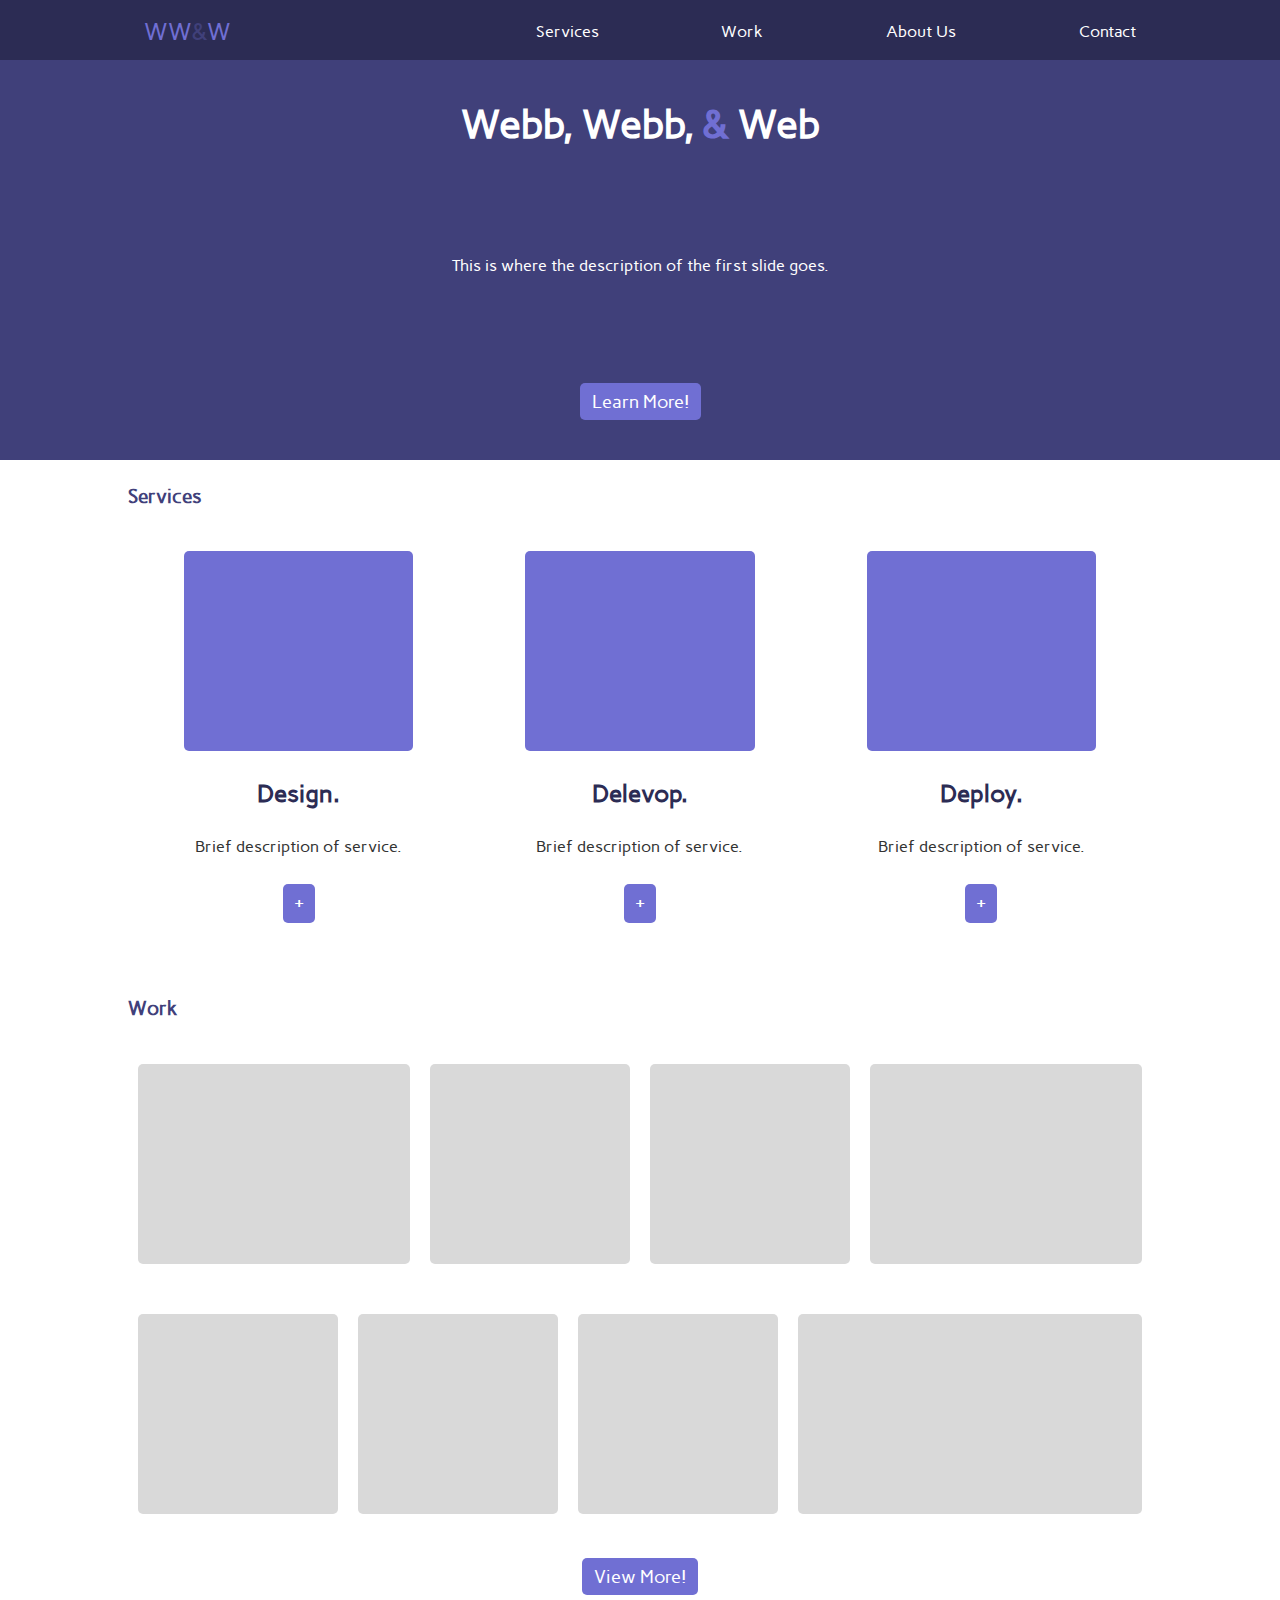
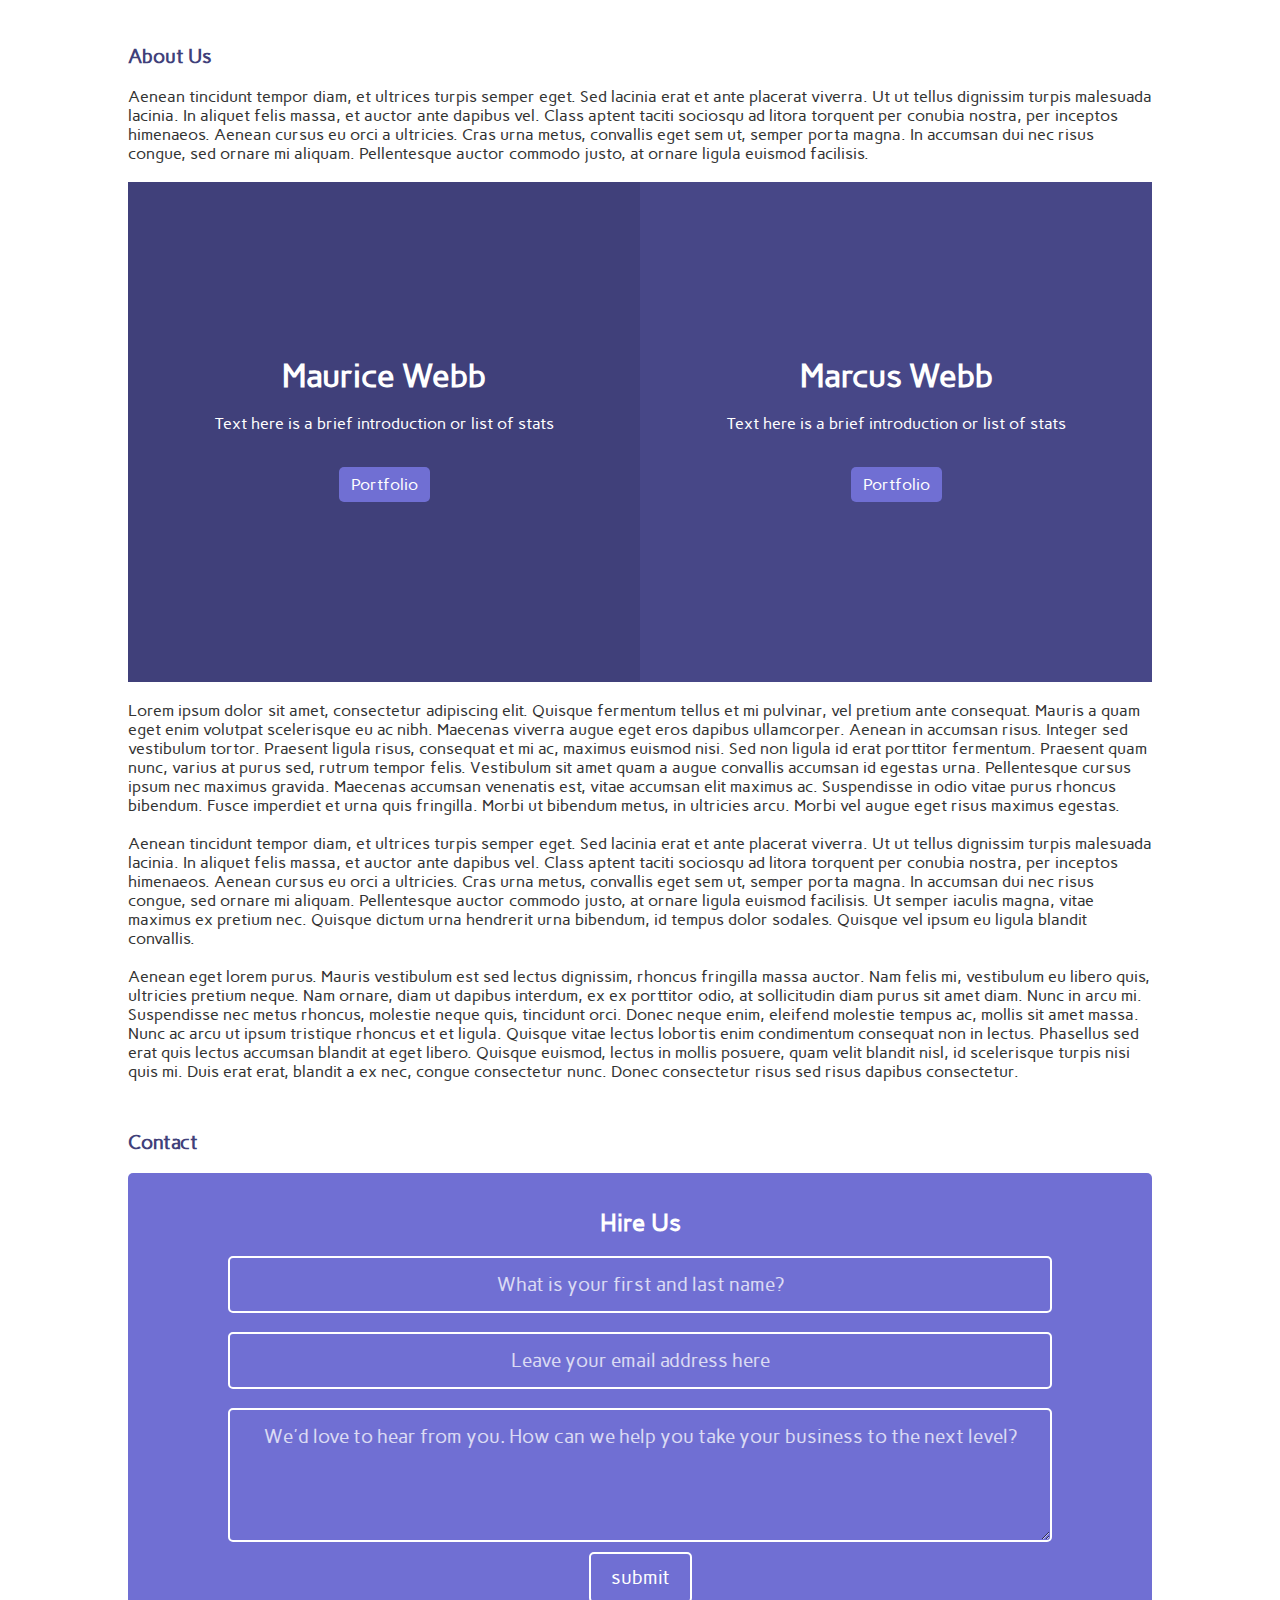
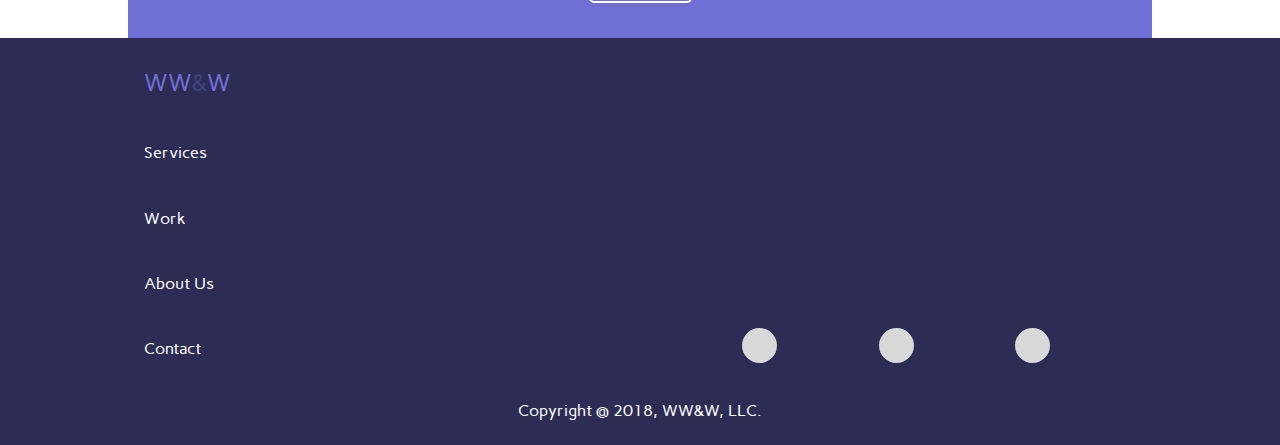
==== app.html @ f1827fb0 "update html jump link tags and sass/css for section>h3<a tag properties" ====
<!DOCTYPE html>
<html lang="en">
  <head>
    <meta charset="UTF-8">
    <meta name="viewport" content="width=device-width, initial-scale=1.0">
    <meta http-equiv="X-UA-Compatible" content="ie=edge">
    <link rel="stylesheet" href="sass/app.css">
    <link href="https://fonts.googleapis.com/css?family=Carme|Raleway" rel="stylesheet">
		  <link rel="stylesheet" href="https://use.fontawesome.com/releases/v5.0.13/css/all.css" integrity="sha384-DNOHZ68U8hZfKXOrtjWvjxusGo9WQnrNx2sqG0tfsghAvtVlRW3tvkXWZh58N9jp" crossorigin="anonymous">
  <link rel="stylesheet" href="https://use.fontawesome.com/releases/v5.1.0/css/all.css" integrity="sha384-lKuwvrZot6UHsBSfcMvOkWwlCMgc0TaWr+30HWe3a4ltaBwTZhyTEggF5tJv8tbt" crossorigin="anonymous">
    <title>Document</title>
  </head>
  <body>

    <div class="wrapper">
      <section class="header">

        <ul class="centered">
          <li><a href="#"><!-- <img> --> WW<span>&</span>W</a></li>
          <br>
          <li><a href="#Services">Services</a></li>
          <li><a href="#Gallery">Work</a></li>
          <li><a href="#AboutUs">About Us</a></li>
          <li><a href="#Contact">Contact</a></li>
        </ul>

      </section>

      <section class="hero">
        
        <figure class="slider">
        
          <ul>
          
            <li class="slide-1">
            
              <div class="centered">
                
                <h3>Webb, Webb, <span>&</span> Web</h3>
                <br>
                <p>This is where the description of the first slide goes.</p>
                <br>
                <a href="#AboutUs" id="s1-b">Learn More!</a>
              
              </div>
            
            </li>
          
          </ul>
        
        </figure>

      </section>
      <section class="services">
      
        <h3 class="centered"><a name="Services"></a>Services</h3>
        <br>
        <ul class="centered">
        
          <li class="s-card-1">

            <div class="centered">
              <i class="fas fa-drafting-compass fa-7x"></i>
            </div>
              <h4 class="centered">Design.</h4>
              <p class="centered">Brief description of service.</p>
              <button>+</button>
          
            </li>
          
          <li class="s-card-2">

            <div class="centered">
              <i class="fab fa-connectdevelop fa-7x"></i>
            </div>
            <h4 class="centered">Delevop.</h4>
            <p class="centered">Brief description of service. </p>
            <button>+</button>

          </li>
          
          <li class="s-card-3">

            <div class="centered">
              <i class="fas fa-rocket fa-7x"></i>
						</div>
            <h4 class="centered">Deploy.</h4>
            <p class="centered">Brief description of service.</p>
            <button>+</button>

          </li>
        
        </ul>
      
      </section>
      <section class="gallery">
      
        <h3 class="centered"><a name="Gallery"></a>Work</h3>
        <br>
        <ul class="centered">
        
          <li><a href="#"><img></a></li>
          <li><a href="#"><img></a></li>
          <li><a href="#"><img></a></li>
          <li><a href="#"><img></a></li>
          <li><a href="#"><img></a></li>
          <li><a href="#"><img></a></li>
          <li><a href="#"><img></a></li>
          <li><a href="#"><img></a></li>
        
        </ul>
        <br>
        <button>View More!</button>
      
      </section>
      
      
      <section class="about centered">
        
        <h3><a name="AboutUs"></a>About Us</h3>
        <br>
        <p>Aenean tincidunt tempor diam, et ultrices turpis semper eget. Sed lacinia erat et ante placerat viverra. Ut ut tellus dignissim turpis malesuada lacinia. In aliquet felis massa, et auctor ante dapibus vel. Class aptent taciti sociosqu ad litora torquent per conubia nostra, per inceptos himenaeos. Aenean cursus eu orci a ultricies. Cras urna metus, convallis eget sem ut, semper porta magna. In accumsan dui nec risus congue, sed ornare mi aliquam. Pellentesque auctor commodo justo, at ornare ligula euismod facilisis. </p>
        
        <br>
        
        <ul>
        
          <li class="a-card-1">
          
            <div class="centered">
            
              <h3>Maurice Webb</h3>
              <br>
              <p>Text here is a brief introduction or list of stats</p>
              <br>
              <a href="#">Portfolio</a>
            
            </div>
          
          </li>
          
          <li class="a-card-2">

            <div class="centered">

              <h3>Marcus Webb</h3>
              <br>
              <p>Text here is a brief introduction or list of stats</p>
              <br>
              <a href="#">Portfolio</a>

            </div>

          </li>
        
        </ul>
        
        <br>
        
        <p>Lorem ipsum dolor sit amet, consectetur adipiscing elit. Quisque fermentum tellus et mi pulvinar, vel pretium ante consequat. Mauris a quam eget enim volutpat scelerisque eu ac nibh. Maecenas viverra augue eget eros dapibus ullamcorper. Aenean in accumsan risus. Integer sed vestibulum tortor. Praesent ligula risus, consequat et mi ac, maximus euismod nisi. Sed non ligula id erat porttitor fermentum. Praesent quam nunc, varius at purus sed, rutrum tempor felis. Vestibulum sit amet quam a augue convallis accumsan id egestas urna. Pellentesque cursus ipsum nec maximus gravida. Maecenas accumsan venenatis est, vitae accumsan elit maximus ac. Suspendisse in odio vitae purus rhoncus bibendum. Fusce imperdiet et urna quis fringilla. Morbi ut bibendum metus, in ultricies arcu. Morbi vel augue eget risus maximus egestas.</p>
        <br>
        <p>Aenean tincidunt tempor diam, et ultrices turpis semper eget. Sed lacinia erat et ante placerat viverra. Ut ut tellus dignissim turpis malesuada lacinia. In aliquet felis massa, et auctor ante dapibus vel. Class aptent taciti sociosqu ad litora torquent per conubia nostra, per inceptos himenaeos. Aenean cursus eu orci a ultricies. Cras urna metus, convallis eget sem ut, semper porta magna. In accumsan dui nec risus congue, sed ornare mi aliquam. Pellentesque auctor commodo justo, at ornare ligula euismod facilisis. Ut semper iaculis magna, vitae maximus ex pretium nec. Quisque dictum urna hendrerit urna bibendum, id tempus dolor sodales. Quisque vel ipsum eu ligula blandit convallis.</p>
        <br>
        <p>Aenean eget lorem purus. Mauris vestibulum est sed lectus dignissim, rhoncus fringilla massa auctor. Nam felis mi, vestibulum eu libero quis, ultricies pretium neque. Nam ornare, diam ut dapibus interdum, ex ex porttitor odio, at sollicitudin diam purus sit amet diam. Nunc in arcu mi. Suspendisse nec metus rhoncus, molestie neque quis, tincidunt orci. Donec neque enim, eleifend molestie tempus ac, mollis sit amet massa. Nunc ac arcu ut ipsum tristique rhoncus et et ligula. Quisque vitae lectus lobortis enim condimentum consequat non in lectus. Phasellus sed erat quis lectus accumsan blandit at eget libero. Quisque euismod, lectus in mollis posuere, quam velit blandit nisl, id scelerisque turpis nisi quis mi. Duis erat erat, blandit a ex nec, congue consectetur nunc. Donec consectetur risus sed risus dapibus consectetur.</p>

      </section>
      <section class="contact">
      
        <h3 class="centered"><a name="Contact"></a>Contact</h3>
        <br>
        
        <form class="centered">
          <!--      -->
          <h2 class="centered">Hire Us</h2>
          <br>
          <!--  <label for="c-name">Name</label>  -->
          <input class="centered" type="text" id="c-name" placeholder="What is your first and last name?">
          <br>
          <!--  <label for="c-email">Email</label>  -->
          <input class="centered" type="text" id="c-email" placeholder="Leave your email address here">
          <br>
          <!--  <label for="c-message">Message</label>  -->
          <textarea class="centered" type="text" id="c-email" placeholder="We'd love to hear from you. How can we help you take your business to the next level?"></textarea>
          <input type="submit" value="submit">
        
        </form>
      
      </section>
      <section class="footer">
      
        <ul class="centered">
        
          <li class="f-card-1">
          
            <ul>
              <li><a href="#"><!-- <img> --> WW<span>&</span>W</a></li>
              <li><a href="#Services">Services</a></li>
              <li><a href="#Gallery">Work</a></li>
              <li><a href="#AboutUs">About Us</a></li>
              <li><a href="#Contact">Contact</a></li>
            </ul>
          
          </li>
          
          <li class="f-card-2">
          
            <ul>
            
              <li><a href="https://www.google.com/maps/place/Richmond,+VA/@37.5245782,-77.6333459,11z/data=!3m1!4b1!4m5!3m4!1s0x89b111095799c9ed:0xbfd83e6de2423cc5!8m2!3d37.5407246!4d-77.4360481"><iframe src="https://www.google.com/maps/embed?pb=!1m18!1m12!1m3!1d101257.30777735026!2d-77.56347325327283!3d37.52464016828059!2m3!1f0!2f0!3f0!3m2!1i1024!2i768!4f13.1!3m3!1m2!1s0x89b111095799c9ed%3A0xbfd83e6de2423cc5!2sRichmond%2C+VA!5e0!3m2!1sen!2sus!4v1534301744012" width="100%" height="100%" frameborder="0" style="border:0; margin: 0 auto" allowfullscreen></iframe></a></li>
              
              <li class="social-media">
              
                <ul class="centered">
                
                  <li><a href="https://www.facebook.com/"></a></li>
                  <li><a href="https://www.instagram.com/"></a></li>
                  <li><a href="https://twitter.com/"></a></li>
                
                </ul>
              
              </li>
            
            </ul>
            
          </li>
        
        </ul>
        <br>
        <br>
        <p>Copyright @ 2018, WW&W, LLC.</p>
      
      </section>
    </div>

  </body>
</html>
---- sass/app.css ----
/*  ===   RESETS    ===  */
* {
  margin: 0;
  padding: 0;
  list-style-type: none;
  text-decoration: none;
  font-family: 'Carme', sans-serif;
  -webkit-transition: 0.4s;
  transition: 0.4s;
}

/*  ===========   BASE    ===  */
section h3 {
  color: #40407a;
}

.wrapper {
  width: 100%;
  height: 100%;
  display: -webkit-box;
  display: -ms-flexbox;
  display: flex;
  -webkit-box-orient: vertical;
  -webkit-box-direction: normal;
      -ms-flex-direction: column;
          flex-direction: column;
  -webkit-box-align: center;
      -ms-flex-align: center;
          align-items: center;
}

/*  ===   NAVIGATION    ===  */
.header {
  padding: 5px 0;
  width: 100%;
  min-height: 50px;
  max-height: auto;
  background-color: #2c2c54;
  display: -webkit-box;
  display: -ms-flexbox;
  display: flex;
}

.header ul {
  height: auto;
  display: -webkit-box;
  display: -ms-flexbox;
  display: flex;
  -webkit-box-orient: horizontal;
  -webkit-box-direction: normal;
      -ms-flex-flow: row wrap;
          flex-flow: row wrap;
  -webkit-box-pack: justify;
      -ms-flex-pack: justify;
          justify-content: space-between;
  -webkit-box-align: center;
      -ms-flex-align: center;
          align-items: center;
  text-align: center;
}

.header ul li {
  margin: auto;
  height: 20px;
  padding: 5px 8px;
  text-align: right;
  -webkit-box-flex: 1;
      -ms-flex-positive: 1;
          flex-grow: 1;
}

.header ul li:first-child {
  text-align: left;
  -webkit-box-flex: 2;
      -ms-flex-positive: 2;
          flex-grow: 2;
}

.header ul li:first-child a {
  color: #706fd3;
  font-size: 1.5em;
}

.header ul li:first-child a span {
  color: #40407a;
}

.header ul a {
  margin: 0;
  display: inline-block;
  border-radius: 5px;
  padding: 4px 8px;
  color: #fff;
  text-align: center;
  line-height: 16px;
}

.header ul a:hover {
  border: 2px solid #474787;
}

.header ul a:active {
  background-color: #474787;
}

/*  ===   HERO    ===  */
.hero {
  width: 100%;
  height: 400px;
  background-color: #727272;
}

.hero .slider {
  width: 100%;
  height: 100%;
  background-color: #40407a;
  overflow: hidden;
}

.hero .slider ul {
  width: 100%;
  height: 100%;
  display: -webkit-box;
  display: -ms-flexbox;
  display: flex;
  -webkit-box-orient: horizontal;
  -webkit-box-direction: normal;
      -ms-flex-flow: row;
          flex-flow: row;
  -webkit-box-align: center;
      -ms-flex-align: center;
          align-items: center;
}

.hero .slider ul li {
  width: 100%;
  height: 100%;
}

.hero .slider ul .slide-1 {
  display: -webkit-box;
  display: -ms-flexbox;
  display: flex;
  -webkit-box-orient: vertical;
  -webkit-box-direction: normal;
      -ms-flex-direction: column;
          flex-direction: column;
  -webkit-box-pack: center;
      -ms-flex-pack: center;
          justify-content: center;
}

.hero .slider ul .slide-1 div {
  height: 80%;
  display: -webkit-box;
  display: -ms-flexbox;
  display: flex;
  -webkit-box-orient: vertical;
  -webkit-box-direction: normal;
      -ms-flex-direction: column;
          flex-direction: column;
  -webkit-box-pack: justify;
      -ms-flex-pack: justify;
          justify-content: space-between;
  -webkit-box-align: center;
      -ms-flex-align: center;
          align-items: center;
}

.hero .slider ul .slide-1 div h3 {
  color: #fff;
  font-size: 2.5em;
}

.hero .slider ul .slide-1 div h3 span {
  color: #706fd3;
}

.hero .slider ul .slide-1 div p {
  color: #fff;
}

.hero .slider ul .slide-1 div #s1-b {
  padding: 8px 12px;
  border: 0;
  border-radius: 5px;
  background-color: #706fd3;
  color: #fff;
  font-size: 1.1em;
  -webkit-box-sizing: border-box;
          box-sizing: border-box;
}

.hero .slider ul .slide-1 div #s1-b:hover {
  border: 2px solid #fff;
}

/*  === SERVICES   ===*/
.services {
  padding: 25px 0;
  height: auto;
  width: 100%;
}

.services ul {
  margin-bottom: -10px;
  height: auto;
  display: -webkit-box;
  display: -ms-flexbox;
  display: flex;
  -webkit-box-orient: horizontal;
  -webkit-box-direction: normal;
      -ms-flex-flow: row wrap;
          flex-flow: row wrap;
  -webkit-box-pack: justify;
      -ms-flex-pack: justify;
          justify-content: space-between;
  -webkit-box-sizing: border-box;
          box-sizing: border-box;
}

.services ul li {
  margin: 0 auto;
  margin-bottom: 10px;
  padding: 10px 20px;
  min-width: 200px;
  max-width: 28%;
  height: 400px;
  border-radius: 5px;
  display: -webkit-box;
  display: -ms-flexbox;
  display: flex;
  -webkit-box-orient: vertical;
  -webkit-box-direction: normal;
      -ms-flex-direction: column;
          flex-direction: column;
  -ms-flex-pack: distribute;
      justify-content: space-around;
  -webkit-box-align: center;
      -ms-flex-align: center;
          align-items: center;
  -webkit-box-flex: calc( 1 / 3);
      -ms-flex: calc( 1 / 3);
          flex: calc( 1 / 3);
}

.services ul li:hover {
  background-color: #d9d9d9;
}

.services ul li div {
  height: 200px;
  border-radius: 5px;
  background-color: #706fd3;
  display: -webkit-box;
  display: -ms-flexbox;
  display: flex;
  -webkit-box-orient: vertical;
  -webkit-box-direction: normal;
      -ms-flex-direction: column;
          flex-direction: column;
  -webkit-box-align: center;
      -ms-flex-align: center;
          align-items: center;
  position: relative;
}

.services ul li div i {
  display: block;
  position: relative;
  top: 20%;
  color: #fff;
}

.services ul li h4 {
  text-align: center;
  color: #2c2c54;
  font-size: 1.5em;
}

.services ul li p {
  text-align: center;
  color: #333;
}

.services ul li button {
  margin: 0 auto;
  display: block;
  min-width: 10%;
  padding: 8px 12px;
  border: 0;
  border-radius: 5px;
  background-color: #706fd3;
  color: #fff;
  font-size: 1.2em;
  cursor: pointer;
}

.services ul li button:hover {
  background-color: #474787;
}

/*  ===   GALLERY / (WORK)    ===  */
.gallery {
  padding: 25px 0;
  width: 100%;
  height: auto;
}

.gallery ul {
  min-height: 500px;
  max-height: auto;
  display: -webkit-box;
  display: -ms-flexbox;
  display: flex;
  -webkit-box-orient: horizontal;
  -webkit-box-direction: normal;
      -ms-flex-flow: row wrap;
          flex-flow: row wrap;
  -webkit-box-pack: justify;
      -ms-flex-pack: justify;
          justify-content: space-between;
}

.gallery ul li {
  margin: 25px 10px;
  min-width: 200px;
  height: 200px;
  border-radius: 5px;
  background-color: #d9d9d9;
  -webkit-box-flex: 1;
      -ms-flex-positive: 1;
          flex-grow: 1;
}

.gallery ul li:nth-child(1) {
  -webkit-box-flex: 3;
      -ms-flex-positive: 3;
          flex-grow: 3;
}

.gallery ul li:nth-child(4) {
  -webkit-box-flex: 3;
      -ms-flex-positive: 3;
          flex-grow: 3;
}

.gallery ul li:nth-child(8) {
  -webkit-box-flex: 5;
      -ms-flex-positive: 5;
          flex-grow: 5;
}

.gallery ul li a {
  display: block;
  width: 100%;
  height: 100%;
  border-radius: 5px;
  -webkit-box-sizing: border-box;
          box-sizing: border-box;
}

.gallery ul li a:hover {
  border: 3px solid;
}

.gallery button {
  margin: 0 auto;
  display: block;
  padding: 8px 12px;
  border: none;
  background-color: #706fd3;
  color: #fff;
  font-size: 1.1em;
  border-radius: 5px;
  cursor: pointer;
}

.gallery button:hover {
  background-color: #474787;
}

.gallery button:active {
  background-color: #2c2c54;
}

/*  ===   ABOUT    ===  */
.about {
  padding: 25px 0;
  height: auto;
}

.about ul {
  margin-bottom: -10px;
  width: 100%;
  height: auto;
  display: -webkit-box;
  display: -ms-flexbox;
  display: flex;
  -webkit-box-orient: horizontal;
  -webkit-box-direction: normal;
      -ms-flex-flow: row wrap;
          flex-flow: row wrap;
}

.about ul li {
  height: 500px;
  min-width: 260px;
  min-width: 50%;
  display: -webkit-box;
  display: -ms-flexbox;
  display: flex;
  -webkit-box-align: center;
      -ms-flex-align: center;
          align-items: center;
  overflow: hidden;
  -webkit-box-flex: 1;
      -ms-flex-positive: 1;
          flex-grow: 1;
}

.about ul li div {
  margin: 0 auto;
  height: 30%;
  display: -webkit-box;
  display: -ms-flexbox;
  display: flex;
  -webkit-box-orient: vertical;
  -webkit-box-direction: normal;
      -ms-flex-direction: column;
          flex-direction: column;
}

.about ul li div h3 {
  text-align: center;
  font-size: 2em;
  font-weight: bold;
  color: #fff;
}

.about ul li div p {
  text-align: center;
  color: #fff;
}

.about ul li div a {
  margin: 0 auto;
  margin-top: 15px;
  padding: 8px 12px;
  text-align: center;
  background-color: #706fd3;
  color: #fff;
  border-radius: 5px;
}

.about ul li div a:hover {
  border: 2px solid #fff;
}

.about ul li:nth-child(1) {
  background-color: #40407a;
  margin-bottom: 10px;
}

.about ul li:nth-child(2) {
  background-color: #474787;
}

.about p {
  color: #333;
}

/*  ===   CONTACT    ===  */
.contact {
  padding: 25px 0 0 0;
  width: 100%;
  max-height: auto;
}

.contact form {
  padding: 35px 0;
  height: 100%;
  display: -webkit-box;
  display: -ms-flexbox;
  display: flex;
  -webkit-box-orient: vertical;
  -webkit-box-direction: normal;
      -ms-flex-direction: column;
          flex-direction: column;
  -ms-flex-pack: distribute;
      justify-content: space-around;
  -webkit-box-align: center;
      -ms-flex-align: center;
          align-items: center;
  border-radius: 5px 5px 0 0;
  background-color: #706fd3;
  color: #fff;
}

.contact form h2 {
  text-align: center;
}

.contact form input[type=text], .contact form textarea {
  padding: 15px 0;
  border-radius: 5px;
  border: 2px solid #fff;
  background-color: #706fd3;
  color: #fff;
  text-align: center;
  font-size: 1.2em;
}

.contact form textarea {
  min-width: 80%;
  max-width: 80%;
  min-height: 100px;
  max-height: 300px;
}

.contact form input[type=submit] {
  margin-top: 10px;
  border-radius: 5px;
  background-color: #706fd3;
  color: #fff;
  padding: 12px 20px;
  border: 2px solid #fff;
  cursor: pointer;
  font-size: 1.2em;
}

.contact form input[type=submit]:hover {
  background-color: #474787;
}

/*  ===   FOOTER    ===  */
.footer {
  padding: 25px 0;
  width: 100%;
  min-height: 150px;
  max-height: auto;
  background-color: #2c2c54;
}

.footer > ul {
  display: -webkit-box;
  display: -ms-flexbox;
  display: flex;
  -webkit-box-orient: horizontal;
  -webkit-box-direction: normal;
      -ms-flex-direction: row;
          flex-direction: row;
  -webkit-box-pack: justify;
      -ms-flex-pack: justify;
          justify-content: space-between;
  -webkit-box-align: center;
      -ms-flex-align: center;
          align-items: center;
}

.footer > ul > li {
  width: 50%;
  height: 300px;
}

.f-card-1 {
  height: 100%;
  width: 100%;
}

.f-card-1 > ul {
  width: 100%;
  height: 100%;
  display: -webkit-box;
  display: -ms-flexbox;
  display: flex;
  -webkit-box-orient: vertical;
  -webkit-box-direction: normal;
      -ms-flex-direction: column;
          flex-direction: column;
  -webkit-box-pack: justify;
      -ms-flex-pack: justify;
          justify-content: space-between;
  -ms-flex-line-pack: center;
      align-content: center;
}

.f-card-1 > ul > li {
  padding: 5px 8px;
}

.f-card-1 > ul > li > a {
  border-radius: 5px;
  padding: 4px 8px;
  color: #fff;
  text-align: center;
}

.f-card-1 > ul > li > a:hover {
  border: 2px solid #474787;
}

.f-card-1 > ul > li > a:active {
  background-color: #474787;
}

.f-card-1 > ul > li:first-child > a {
  color: #706fd3;
  font-size: 1.5em;
}

.f-card-1 > ul > li:first-child > a > span {
  color: #40407a;
}

.f-card-2 {
  height: 100%;
  width: 100%;
}

.f-card-2 > ul {
  width: 100%;
  height: 100%;
  display: -webkit-box;
  display: -ms-flexbox;
  display: flex;
  -webkit-box-orient: vertical;
  -webkit-box-direction: normal;
      -ms-flex-direction: column;
          flex-direction: column;
  -webkit-box-pack: justify;
      -ms-flex-pack: justify;
          justify-content: space-between;
  -ms-flex-line-pack: center;
      align-content: center;
}

.f-card-2 > ul > li:nth-child(1) {
  height: 80%;
  width: 100%;
}

.f-card-2 > ul > li:first-child > a {
  width: 100%;
  height: 100%;
}

.f-card-2 > ul > li:first-child > a > img {
  width: 100%;
  height: 100%;
  border-radius: 5px;
}

.social-media > ul {
  display: -webkit-box;
  display: -ms-flexbox;
  display: flex;
  -webkit-box-orient: horizontal;
  -webkit-box-direction: normal;
      -ms-flex-direction: row;
          flex-direction: row;
  -ms-flex-pack: distribute;
      justify-content: space-around;
  -webkit-box-align: center;
      -ms-flex-align: center;
          align-items: center;
}

.social-media > ul > li {
  height: 35px;
  width: 35px;
}

.social-media > ul > li > a {
  display: block;
  width: 100%;
  height: 100%;
  border-radius: 50%;
  background-color: #d9d9d9;
  text-align: center;
  border: none;
}

.social-media > ul > li:first-child > a {
  background-image: url(https://images.vexels.com/media/users/3/137253/isolated/preview/90dd9f12fdd1eefb8c8976903944c026-facebook-icon-logo-by-vexels.png);
  background-size: cover;
  background-position: center;
}

.social-media > ul > li:nth-child(2) > a {
  background-image: url(https://images.vexels.com/media/users/3/137380/isolated/preview/1b2ca367caa7eff8b45c09ec09b44c16-instagram-icon-logo-by-vexels.png);
  background-size: cover;
  background-position: center;
}

.social-media > ul > li:last-child > a {
  background-image: url(https://images.vexels.com/media/users/3/137419/isolated/preview/b1a3fab214230557053ed1c4bf17b46c-twitter-icon-logo-by-vexels.png);
  background-size: cover;
  background-position: center;
}

.social-media > ul > li > a:hover {
  border: 2px solid #fff;
}

.footer > p {
  margin: 0 auto;
  width: 100%;
  text-align: center;
  color: #fff;
}

/*  ===   OVERRIDES    ===  */
.centered {
  margin: 0 auto;
  width: 80%;
  max-width: 1200px;
}

/* Chrome, Firefox, Opera, Safari 10.1+ */
::-webkit-input-placeholder {
  color: #fff;
  opacity: .75;
  text-align: center;
  font-size: 1em;
  -ms-input-placeholder-color: #fff;
  -ms-input-placeholder-opacity: 0.75;
  -ms-input-placeholder-text-align: center;
  -ms-input-placeholder-font-size: 1em;
}
:-ms-input-placeholder {
  color: #fff;
  opacity: .75;
  text-align: center;
  font-size: 1em;
  -ms-input-placeholder-color: #fff;
  -ms-input-placeholder-opacity: 0.75;
  -ms-input-placeholder-text-align: center;
  -ms-input-placeholder-font-size: 1em;
}
::-ms-input-placeholder {
  color: #fff;
  opacity: .75;
  text-align: center;
  font-size: 1em;
  -ms-input-placeholder-color: #fff;
  -ms-input-placeholder-opacity: 0.75;
  -ms-input-placeholder-text-align: center;
  -ms-input-placeholder-font-size: 1em;
}
::placeholder {
  color: #fff;
  opacity: .75;
  text-align: center;
  font-size: 1em;
  -ms-input-placeholder-color: #fff;
  -ms-input-placeholder-opacity: 0.75;
  -ms-input-placeholder-text-align: center;
  -ms-input-placeholder-font-size: 1em;
}

:-ms-input-placeholder ::-ms-input-placeholder {
  color: #fff;
  opacity: 0.75;
  text-align: center;
  font-size: 1em;
}

::-ms-input-placeholder ::-ms-input-placeholder {
  color: #fff;
  opacity: 0.75;
  text-align: center;
  font-size: 1em;
}

::placeholder ::-ms-input-placeholder {
  color: #fff;
  opacity: 0.75;
  text-align: center;
  font-size: 1em;
}

.re {
  width: 100%;
}

section h3 a {
  margin: 0;
}

/*  ===   MEDIA QUERIES    ===  */
@media (max-width: 600px) {
  .header ul {
    padding: 25px 0;
    -webkit-box-orient: vertical;
    -webkit-box-direction: normal;
        -ms-flex-flow: column wrap;
            flex-flow: column wrap;
  }
  .header ul li {
    margin: 0;
  }
  .header ul li:first-child {
    margin-bottom: -20px;
  }
  .slide-1 div h3 {
    text-align: center;
  }
  .slide-1 div p {
    text-align: center;
  }
  .about {
    padding: 25px 0;
    height: auto;
    width: 100%;
  }
  .about h3, .about p {
    margin: 0 auto;
    width: 80%;
  }
  .contact form {
    width: 100%;
  }
}
/*# sourceMappingURL=app.css.map */
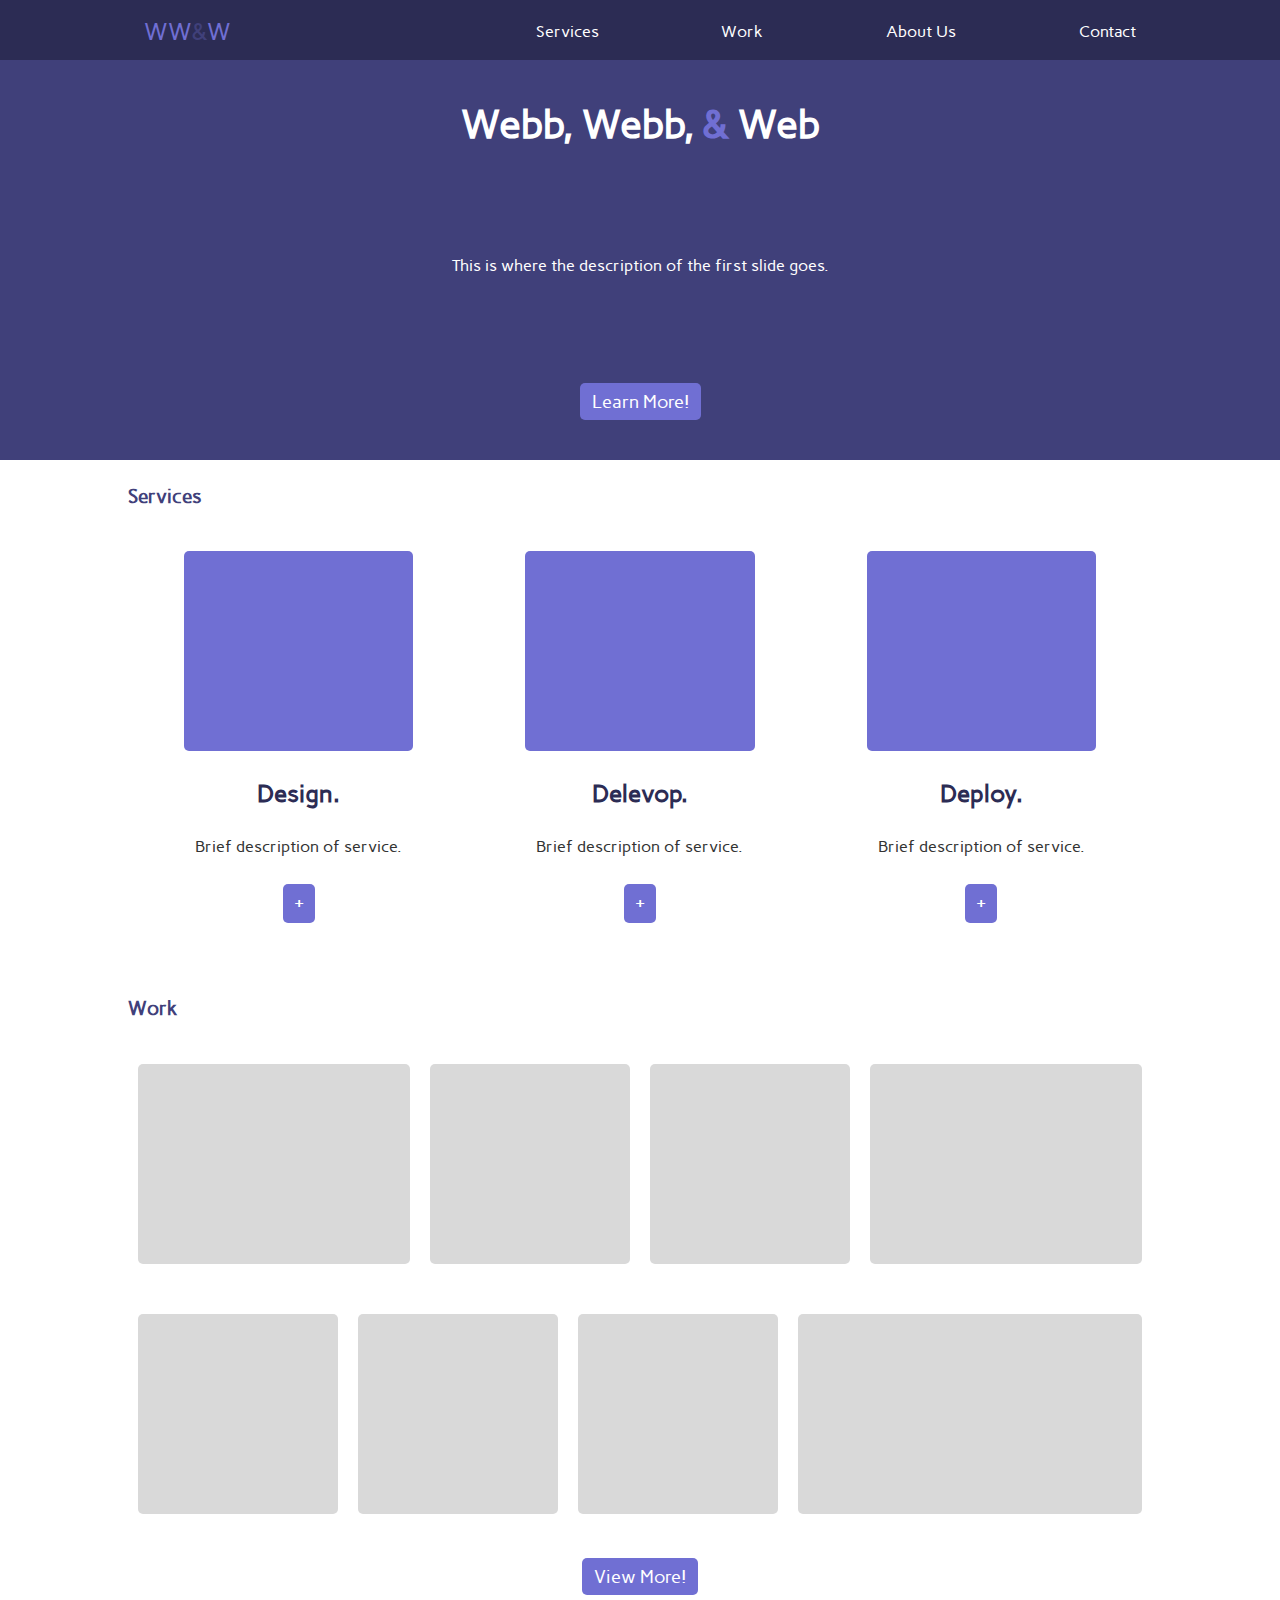
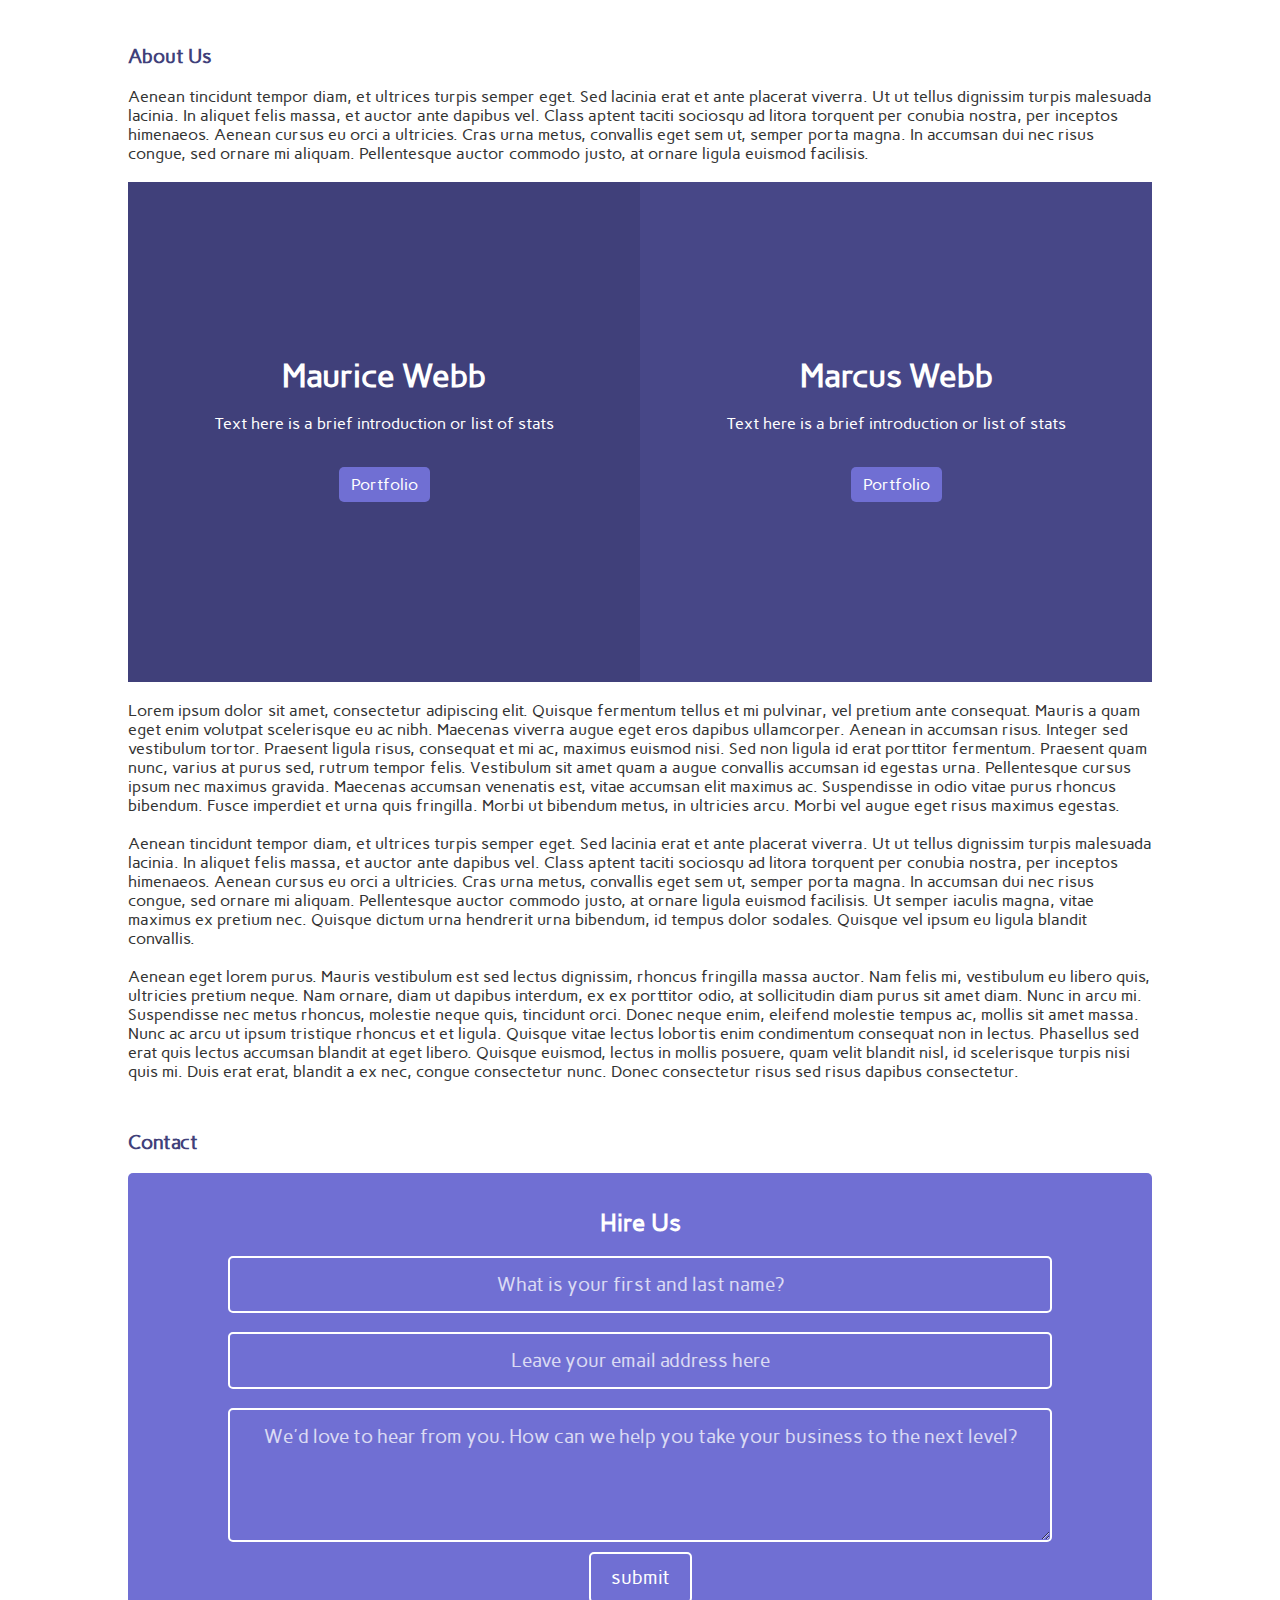
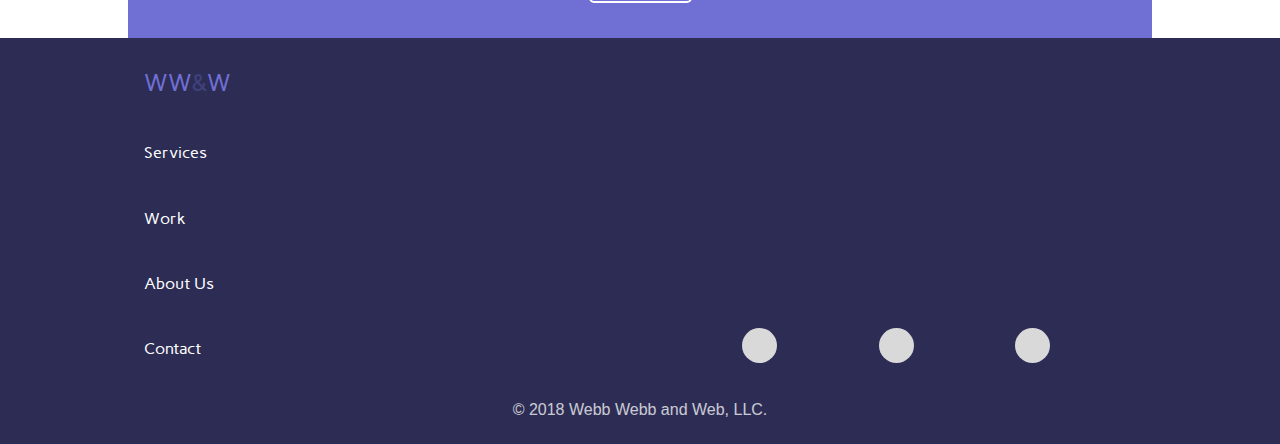
==== commit 67c4b165: "update copyright in footer and sass/css for it" ====
--- a/app.html
+++ b/app.html
@@ -227,7 +227,7 @@
         </ul>
         <br>
         <br>
-        <p>Copyright @ 2018, WW&W, LLC.</p>
+        <p class="centered">&copy; 2018 Webb Webb and Web, LLC.</p>
       
       </section>
     </div>
--- a/sass/app.css
+++ b/sass/app.css
@@ -705,9 +705,11 @@
 
 .footer > p {
   margin: 0 auto;
-  width: 100%;
-  text-align: center;
-  color: #fff;
+  height: 18px;
+  text-align: center;
+  color: #fff;
+  font-family: sans-serif;
+  opacity: .75;
 }
 
 /*  ===   OVERRIDES    ===  */
